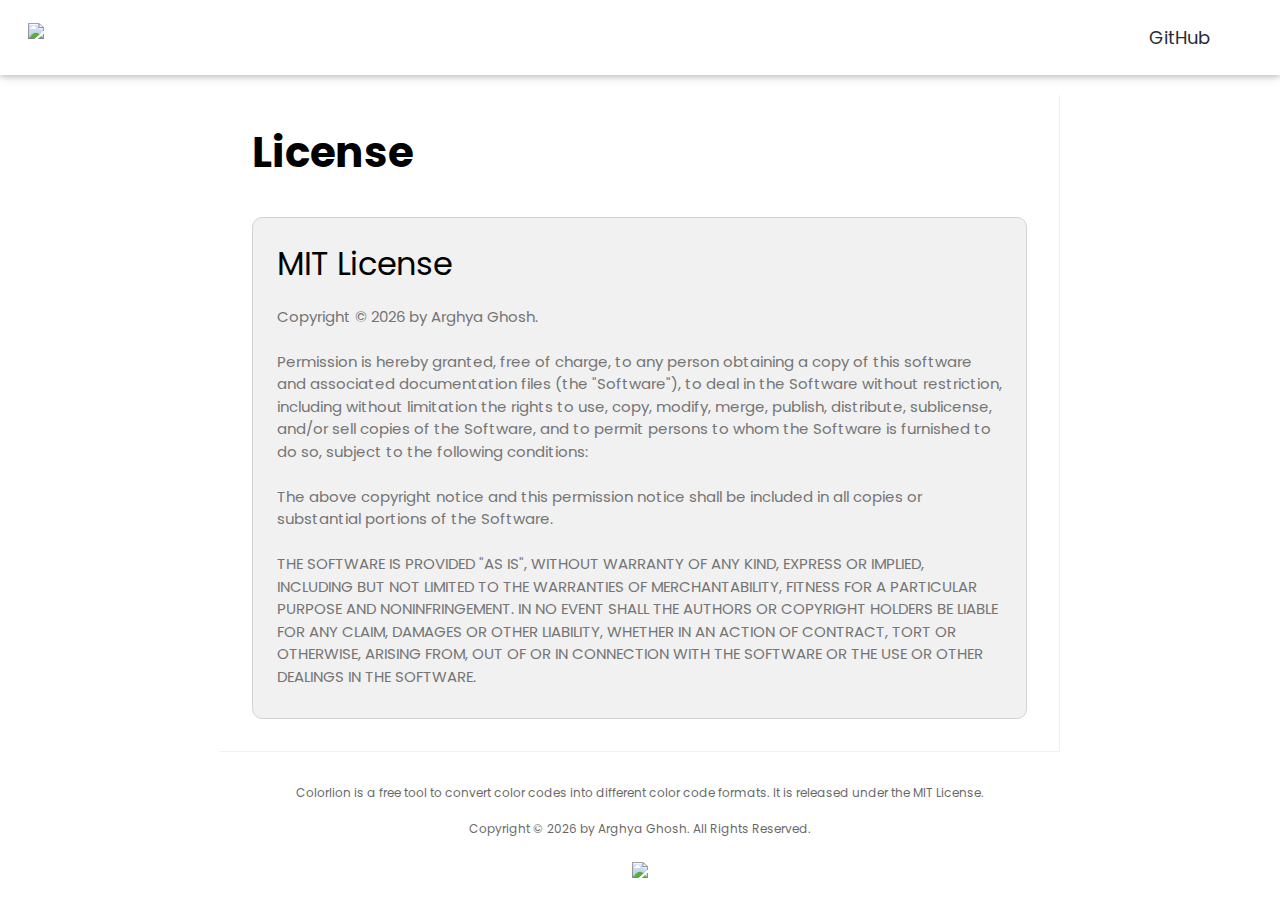
==== license.html @ 15f3ba0b "add license page" ====
<!DOCTYPE html>
<html lang="en-US">

<head>
    <title>Colorlion - Color Converter</title>
    <meta charset="utf-8">
    <meta name="viewport" content="width=device-width, initial-scale=1">
    <meta name="Keywords"
        content="colorlion, Colour Converter, color converter">
    <meta name="Description"
        content="Colorlion is a free tool to convert color codes into different color code formats">
    <link rel="icon" href="favicon.ico" type="image/x-icon">
    <link rel="stylesheet" href="/lib/main.css">



    <style>
        .resultStrings {
            font-family: "Poppins", Courier New, Courier, monospace;
            font-size: 17px;
        }

        #name01,
        #hex01,
        #rgb01,
        #hsl01,
        #hwb01,
        #cmyk01,
        #ncol01 {
            white-space: nowrap;
            background-color: #f9f9f9;
            background-color: #ffffff;
            border: 2px solid #d3d3d3;
            padding-left: 4px;
        }

        #helpname01,
        #helphex01,
        #helprgb01,
        #helphsl01,
        #helphwb01,
        #helpcmyk01,
        #helpncol01,
        #helpasterix {
            width: 60px;
            color: #757575;
            font-style: italic;
        }

        #behindresult01 {
            background-image: url(img_bg_eyeicon.png), url(img_bg_transparent.gif);
            background-repeat: no-repeat, repeat;
            background-position: center, top left;
            background-color: #ffffff;
        }

        #resultTable {
            border-collapse: separate;
            border-spacing: 3px;
            width: 100%;
        }

        /*input[type=search]::-webkit-search-cancel-button{-webkit-appearance:searchfield-cancel-button;}*/
    </style>
    <script src="/lib/colorlion.js"></script>
</head>

<body>

    <div class="lion-bar lion-card-2"
        style="position: relative;z-index: 4;font-size: 18px;background-color: white;color:#282A35;padding-left:12px;padding-right:16px;font-family: 'Poppins', sans-serif;">
        <a href="/" class="lion-bar-item lion-button lion-hover-none lion-left lion-padding-16" title="Home">
            <img src="assets/logo.svg">
        </a>
        <div class="lion-right lion-padding-16">
            <a class="lion-bar-item lion-button bar-item-hover lion-right lion-hide-small barex"
                style="width:140px;border-radius:5px;margin-right:15px" href="/" target="_blank"
                title="GitHub">GitHub</a>
        </div>
    </div>


    <div class='lion-main lion-light-grey' style='margin: 20px 220px 10px 220px;'>
        <div class='lion-white'>
            <div id='main'>
                <h1><b>License</b></h1>
                <br>
                <div class="lion-container lion-padding-large"
                    style="background-color:#f1f1f1;border-radius: 10px;border:1px solid #d3d3d3;">
                    <div class="lion-row">
                        <div class="">
                            <h2>MIT License</h2>
                            <p><span class="lion-text-grey">
                                    Copyright &copy
                                    <script type="text/javascript"> document.write(new Date().getFullYear());</script>
                                    by Arghya Ghosh.
                                    <br><br>
                                    Permission is hereby granted, free of charge, to any person obtaining a copy
                                    of this software and associated documentation files (the "Software"), to deal
                                    in the Software without restriction, including without limitation the rights
                                    to use, copy, modify, merge, publish, distribute, sublicense, and/or sell
                                    copies of the Software, and to permit persons to whom the Software is
                                    furnished to do so, subject to the following conditions:
                                    <br><br>
                                    The above copyright notice and this permission notice shall be included in all
                                    copies or substantial portions of the Software.
                                    <br><br>
                                    THE SOFTWARE IS PROVIDED "AS IS", WITHOUT WARRANTY OF ANY KIND, EXPRESS OR
                                    IMPLIED, INCLUDING BUT NOT LIMITED TO THE WARRANTIES OF MERCHANTABILITY,
                                    FITNESS FOR A PARTICULAR PURPOSE AND NONINFRINGEMENT. IN NO EVENT SHALL THE
                                    AUTHORS OR COPYRIGHT HOLDERS BE LIABLE FOR ANY CLAIM, DAMAGES OR OTHER
                                    LIABILITY, WHETHER IN AN ACTION OF CONTRACT, TORT OR OTHERWISE, ARISING FROM,
                                    OUT OF OR IN CONNECTION WITH THE SOFTWARE OR THE USE OR OTHER DEALINGS IN THE
                                    SOFTWARE.
                                </span></p>
                        </div>

                    </div>
                    <div class="lion-row">
                        <div class="lion-col">
                            <div id="linktocp"></div>
                        </div>
                    </div>
                </div>
                
            </div>

        </div>
        <div id="footer" class="footer lion-container lion-white">
            <div class="lion-center lion-small lion-opacity">
                Colorlion is a free tool to convert color codes into different color code formats.
                It is released under the <a href="license.html">MIT License</a>.
                <br><br>
                Copyright &copy
                <script type="text/javascript"> document.write(new Date().getFullYear());</script>
                by Arghya Ghosh. All Rights Reserved.
            </div>
            <br />
            <div class="lion-center lion-small">
                <a href="/">
                    <img src="assets/logom.svg">
            </div>
        </div>

    </div>


    <!--[if lt IE 9]>
<script src="https://oss.maxcdn.com/libs/html5shiv/3.7.0/html5shiv.js"></>
<script src="https://oss.maxcdn.com/libs/respond.js/1.4.2/respond.min.js"></script>  
<![endif]-->
</body>

</html>
---- lib/main.css ----
@import url("https://fonts.googleapis.com/css2?family=Poppins:ital,wght@0,100;0,200;0,300;0,400;0,500;0,600;0,700;0,800;0,900;1,100;1,200;1,300;1,400;1,500;1,600;1,700;1,800;1,900&display=swap");

html {
  box-sizing: border-box;
}
*,
*:before,
*:after {
  box-sizing: inherit;
}
/* Extract from normalize.css by Nicolas Gallagher and Jonathan Neal git.io/normalize */
html {
  -ms-text-size-adjust: 100%;
  -webkit-text-size-adjust: 100%;
}
body {
  margin: 0;
}
article,
aside,
details,
figcaption,
figure,
footer,
header,
main,
menu,
nav,
section {
  display: block;
}
summary {
  display: list-item;
}
audio,
canvas,
progress,
video {
  display: inline-block;
}
progress {
  vertical-align: baseline;
}
audio:not([controls]) {
  display: none;
  height: 0;
}
[hidden],
template {
  display: none;
}
a {
  background-color: transparent;
}
a:active,
a:hover {
  outline-width: 0;
}
abbr[title] {
  border-bottom: none;
  text-decoration: underline;
  text-decoration: underline dotted;
}
b,
strong {
  font-weight: bolder;
}
dfn {
  font-style: italic;
}
mark {
  background: #ff0;
  color: #000;
}
small {
  font-size: 80%;
}
sub,
sup {
  font-size: 75%;
  line-height: 0;
  position: relative;
  vertical-align: baseline;
}
sub {
  bottom: -0.25em;
}
sup {
  top: -0.5em;
}
figure {
  margin: 1em 40px;
}
img {
  border-style: none;
}
code,
kbd,
pre,
samp {
  font-family: monospace, monospace;
  font-size: 1em;
}
hr {
  box-sizing: content-box;
  height: 0;
  overflow: visible;
}
button,
input,
select,
textarea,
optgroup {
  font: inherit;
  margin: 0;
}
optgroup {
  font-weight: bold;
}
button,
input {
  overflow: visible;
}
button,
select {
  text-transform: none;
}
button,
[type="button"],
[type="reset"],
[type="submit"] {
  -webkit-appearance: button;
}
button::-moz-focus-inner,
[type="button"]::-moz-focus-inner,
[type="reset"]::-moz-focus-inner,
[type="submit"]::-moz-focus-inner {
  border-style: none;
  padding: 0;
}
button:-moz-focusring,
[type="button"]:-moz-focusring,
[type="reset"]:-moz-focusring,
[type="submit"]:-moz-focusring {
  outline: 1px dotted ButtonText;
}
fieldset {
  border: 1px solid #c0c0c0;
  margin: 0 2px;
  padding: 0.35em 0.625em 0.75em;
}
legend {
  color: inherit;
  display: table;
  max-width: 100%;
  padding: 0;
  white-space: normal;
}
textarea {
  overflow: auto;
}
[type="checkbox"],
[type="radio"] {
  padding: 0;
}
[type="number"]::-webkit-inner-spin-button,
[type="number"]::-webkit-outer-spin-button {
  height: auto;
}
[type="search"] {
  -webkit-appearance: textfield;
  outline-offset: -2px;
}
[type="search"]::-webkit-search-decoration {
  -webkit-appearance: none;
}
::-webkit-file-upload-button {
  -webkit-appearance: button;
  font: inherit;
}
/* End extract */
html,
body {
  font-family: "Poppins", Verdana, sans-serif;
  font-size: 15px;
  line-height: 1.5;
}
html {
  overflow-x: hidden;
}
h1 {
  font-size: 36px;
}
h2 {
  font-size: 30px;
}
h3 {
  font-size: 24px;
}
h4 {
  font-size: 20px;
}
h5 {
  font-size: 18px;
}
h6 {
  font-size: 16px;
}
.lion-serif {
  font-family: serif;
}
.lion-sans-serif {
  font-family: sans-serif;
}
.lion-cursive {
  font-family: cursive;
}
.lion-monospace {
  font-family: monospace;
}
h1,
h2,
h3,
h4,
h5,
h6 {
  font-family: "Poppins", Segoe UI, Arial, sans-serif;
  font-weight: 400;
  margin: 10px 0;
}
.lion-wide {
  letter-spacing: 4px;
}
hr {
  border: 0;
  border-top: 1px solid #eee;
  margin: 20px 0;
}
.lion-image {
  max-width: 100%;
  height: auto;
}
img {
  vertical-align: middle;
}
a {
  color: inherit;
}
.lion-table,
.lion-table-all {
  border-collapse: collapse;
  border-spacing: 0;
  width: 100%;
  display: table;
}
.lion-table-all {
  border: 1px solid #ccc;
}
.lion-bordered tr,
.lion-table-all tr {
  border-bottom: 1px solid #ddd;
}
.lion-striped tbody tr:nth-child(even) {
  background-color: #f1f1f1;
}
.lion-table-all tr:nth-child(odd) {
  background-color: #fff;
}
.lion-table-all tr:nth-child(even) {
  background-color: #f1f1f1;
}
.lion-hoverable tbody tr:hover,
.lion-ul.lion-hoverable li:hover {
  background-color: #ccc;
}
.lion-centered tr th,
.lion-centered tr td {
  text-align: center;
}
.lion-table td,
.lion-table th,
.lion-table-all td,
.lion-table-all th {
  padding: 8px 8px;
  display: table-cell;
  text-align: left;
  vertical-align: top;
}
.lion-table th:first-child,
.lion-table td:first-child,
.lion-table-all th:first-child,
.lion-table-all td:first-child {
  padding-left: 16px;
}
.lion-btn,
.lion-button {
  border: none;
  display: inline-block;
  padding: 8px 16px;
  vertical-align: middle;
  overflow: hidden;
  text-decoration: none;
  color: inherit;
  background-color: inherit;
  text-align: center;
  cursor: pointer;
  white-space: nowrap;
}
.lion-btn:hover {
  box-shadow: 0 8px 16px 0 rgba(0, 0, 0, 0.2), 0 6px 20px 0 rgba(0, 0, 0, 0.19);
}
.lion-btn,
.lion-button {
  -webkit-touch-callout: none;
  -webkit-user-select: none;
  -khtml-user-select: none;
  -moz-user-select: none;
  -ms-user-select: none;
  user-select: none;
}
.lion-disabled,
.lion-btn:disabled,
.lion-button:disabled {
  cursor: not-allowed;
  opacity: 0.3;
}
.lion-disabled *,
:disabled * {
  pointer-events: none;
}
.lion-btn.lion-disabled:hover,
.lion-btn:disabled:hover {
  box-shadow: none;
}
.lion-badge,
.lion-tag {
  background-color: #000;
  color: #fff;
  display: inline-block;
  padding-left: 8px;
  padding-right: 8px;
  text-align: center;
}
.lion-badge {
  border-radius: 50%;
}
.lion-ul {
  list-style-type: none;
  padding: 0;
  margin: 0;
}
.lion-ul li {
  padding: 8px 16px;
  border-bottom: 1px solid #ddd;
}
.lion-ul li:last-child {
  border-bottom: none;
}
.lion-tooltip,
.lion-display-container {
  position: relative;
}
.lion-tooltip .lion-text {
  display: none;
}
.lion-tooltip:hover .lion-text {
  display: inline-block;
}
.lion-ripple:active {
  opacity: 0.5;
}
.lion-ripple {
  transition: opacity 0s;
}
.lion-input {
  padding: 8px;
  display: block;
  border: none;
  border-bottom: 1px solid #ccc;
  width: 100%;
}
.lion-select {
  padding: 9px 0;
  width: 100%;
  border: none;
  border-bottom: 1px solid #ccc;
}
.lion-dropdown-click,
.lion-dropdown-hover {
  position: relative;
  display: inline-block;
  cursor: pointer;
}
.lion-dropdown-hover:hover .lion-dropdown-content {
  display: block;
}
.lion-dropdown-hover:first-child,
.lion-dropdown-click:hover {
  background-color: #ccc;
  color: #000;
}
.lion-dropdown-hover:hover > .lion-button:first-child,
.lion-dropdown-click:hover > .lion-button:first-child {
  background-color: #ccc;
  color: #000;
}
.lion-dropdown-content {
  cursor: auto;
  color: #000;
  background-color: #fff;
  display: none;
  position: absolute;
  min-width: 160px;
  margin: 0;
  padding: 0;
  z-index: 1;
}
.lion-check,
.lion-radio {
  width: 24px;
  height: 24px;
  position: relative;
  top: 6px;
}
.lion-sidebar {
  height: 100%;
  width: 200px;
  background-color: #fff;
  position: fixed !important;
  z-index: 1;
  overflow: auto;
}
.lion-bar-block .lion-dropdown-hover,
.lion-bar-block .lion-dropdown-click {
  width: 100%;
}
.lion-bar-block .lion-dropdown-hover .lion-dropdown-content,
.lion-bar-block .lion-dropdown-click .lion-dropdown-content {
  min-width: 100%;
}
.lion-bar-block .lion-dropdown-hover .lion-button,
.lion-bar-block .lion-dropdown-click .lion-button {
  width: 100%;
  text-align: left;
  padding: 8px 16px;
}
.lion-main,
#main {
  transition: margin-left 0.4s;
}
.lion-modal {
  z-index: 3;
  display: none;
  padding-top: 100px;
  position: fixed;
  left: 0;
  top: 0;
  width: 100%;
  height: 100%;
  overflow: auto;
  background-color: rgb(0, 0, 0);
  background-color: rgba(0, 0, 0, 0.4);
}
.lion-modal-content {
  margin: auto;
  background-color: #fff;
  position: relative;
  padding: 0;
  outline: 0;
  width: 600px;
}
.lion-bar {
  width: 100%;
  overflow: hidden;
}
.lion-center .lion-bar {
  display: inline-block;
  width: auto;
}
.lion-bar .lion-bar-item {
  padding: 8px 16px;
  float: left;
  width: auto;
  border: none;
  display: block;
  outline: 0;
}
.lion-bar .lion-dropdown-hover,
.lion-bar .lion-dropdown-click {
  position: static;
  float: left;
}
.lion-bar .lion-button {
  white-space: normal;
}
.lion-bar-block .lion-bar-item {
  width: 100%;
  display: block;
  padding: 8px 16px;
  text-align: left;
  border: none;
  white-space: normal;
  float: none;
  outline: 0;
}
.lion-bar-block.lion-center .lion-bar-item {
  text-align: center;
}
.lion-block {
  display: block;
  width: 100%;
}
.lion-responsive {
  display: block;
  overflow-x: auto;
}
.lion-container:after,
.lion-container:before,
.lion-panel:after,
.lion-panel:before,
.lion-row:after,
.lion-row:before,
.lion-row-padding:after,
.lion-row-padding:before,
.lion-cell-row:before,
.lion-cell-row:after,
.lion-clear:after,
.lion-clear:before,
.lion-bar:before,
.lion-bar:after {
  content: "";
  display: table;
  clear: both;
}
.lion-col,
.lion-half,
.lion-third,
.lion-twothird,
.lion-threequarter,
.lion-quarter {
  float: left;
  width: 100%;
}
.lion-col.s1 {
  width: 8.33333%;
}
.lion-col.s2 {
  width: 16.66666%;
}
.lion-col.s3 {
  width: 24.99999%;
}
.lion-col.s4 {
  width: 33.33333%;
}
.lion-col.s5 {
  width: 41.66666%;
}
.lion-col.s6 {
  width: 49.99999%;
}
.lion-col.s7 {
  width: 58.33333%;
}
.lion-col.s8 {
  width: 66.66666%;
}
.lion-col.s9 {
  width: 74.99999%;
}
.lion-col.s10 {
  width: 83.33333%;
}
.lion-col.s11 {
  width: 91.66666%;
}
.lion-col.s12 {
  width: 99.99999%;
}
@media (min-width: 601px) {
  .lion-col.m1 {
    width: 8.33333%;
  }
  .lion-col.m2 {
    width: 16.66666%;
  }
  .lion-col.m3,
  .lion-quarter {
    width: 24.99999%;
  }
  .lion-col.m4,
  .lion-third {
    width: 33.33333%;
  }
  .lion-col.m5 {
    width: 41.66666%;
  }
  .lion-col.m6,
  .lion-half {
    width: 49.99999%;
  }
  .lion-col.m7 {
    width: 58.33333%;
  }
  .lion-col.m8,
  .lion-twothird {
    width: 66.66666%;
  }
  .lion-col.m9,
  .lion-threequarter {
    width: 74.99999%;
  }
  .lion-col.m10 {
    width: 83.33333%;
  }
  .lion-col.m11 {
    width: 91.66666%;
  }
  .lion-col.m12 {
    width: 99.99999%;
  }
}
@media (min-width: 993px) {
  .lion-col.l1 {
    width: 8.33333%;
  }
  .lion-col.l2 {
    width: 16.66666%;
  }
  .lion-col.l3 {
    width: 24.99999%;
  }
  .lion-col.l4 {
    width: 33.33333%;
  }
  .lion-col.l5 {
    width: 41.66666%;
  }
  .lion-col.l6 {
    width: 49.99999%;
  }
  .lion-col.l7 {
    width: 58.33333%;
  }
  .lion-col.l8 {
    width: 66.66666%;
  }
  .lion-col.l9 {
    width: 74.99999%;
  }
  .lion-col.l10 {
    width: 83.33333%;
  }
  .lion-col.l11 {
    width: 91.66666%;
  }
  .lion-col.l12 {
    width: 99.99999%;
  }
}
.lion-rest {
  overflow: hidden;
}
.lion-stretch {
  margin-left: -16px;
  margin-right: -16px;
}
.lion-content,
.lion-auto {
  margin-left: auto;
  margin-right: auto;
}
.lion-content {
  max-width: 980px;
}
.lion-auto {
  max-width: 1140px;
}
.lion-cell-row {
  display: table;
  width: 100%;
}
.lion-cell {
  display: table-cell;
}
.lion-cell-top {
  vertical-align: top;
}
.lion-cell-middle {
  vertical-align: middle;
}
.lion-cell-bottom {
  vertical-align: bottom;
}
.lion-hide {
  display: none !important;
}
.lion-show-block,
.lion-show {
  display: block !important;
}
.lion-show-inline-block {
  display: inline-block !important;
}
@media (max-width: 1205px) {
  .lion-auto {
    max-width: 95%;
  }
}
@media (max-width: 600px) {
  .lion-modal-content {
    margin: 0 10px;
    width: auto !important;
  }
  .lion-modal {
    padding-top: 30px;
  }
  .lion-dropdown-hover.lion-mobile .lion-dropdown-content,
  .lion-dropdown-click.lion-mobile .lion-dropdown-content {
    position: relative;
  }
  .lion-hide-small {
    display: none !important;
  }
  .lion-mobile {
    display: block;
    width: 100% !important;
  }
  .lion-bar-item.lion-mobile,
  .lion-dropdown-hover.lion-mobile,
  .lion-dropdown-click.lion-mobile {
    text-align: center;
  }
  .lion-dropdown-hover.lion-mobile,
  .lion-dropdown-hover.lion-mobile .lion-btn,
  .lion-dropdown-hover.lion-mobile .lion-button,
  .lion-dropdown-click.lion-mobile,
  .lion-dropdown-click.lion-mobile .lion-btn,
  .lion-dropdown-click.lion-mobile .lion-button {
    width: 100%;
  }
}
@media (max-width: 768px) {
  .lion-modal-content {
    width: 500px;
  }
  .lion-modal {
    padding-top: 50px;
  }
}
@media (min-width: 993px) {
  .lion-modal-content {
    width: 900px;
  }
  .lion-hide-large {
    display: none !important;
  }
  .lion-sidebar.lion-collapse {
    display: block !important;
  }
}
@media (max-width: 992px) and (min-width: 601px) {
  .lion-hide-medium {
    display: none !important;
  }
}
@media (max-width: 992px) {
  .lion-sidebar.lion-collapse {
    display: none;
  }
  .lion-main {
    margin-left: 0 !important;
    margin-right: 0 !important;
  }
  .lion-auto {
    max-width: 100%;
  }
}
.lion-top,
.lion-bottom {
  position: fixed;
  width: 100%;
  z-index: 1;
}
.lion-top {
  top: 0;
}
.lion-bottom {
  bottom: 0;
}
.lion-overlay {
  position: fixed;
  display: none;
  width: 100%;
  height: 100%;
  top: 0;
  left: 0;
  right: 0;
  bottom: 0;
  background-color: rgba(0, 0, 0, 0.5);
  z-index: 2;
}
.lion-display-topleft {
  position: absolute;
  left: 0;
  top: 0;
}
.lion-display-topright {
  position: absolute;
  right: 0;
  top: 0;
}
.lion-display-bottomleft {
  position: absolute;
  left: 0;
  bottom: 0;
}
.lion-display-bottomright {
  position: absolute;
  right: 0;
  bottom: 0;
}
.lion-display-middle {
  position: absolute;
  top: 50%;
  left: 50%;
  transform: translate(-50%, -50%);
  -ms-transform: translate(-50%, -50%);
}
.lion-display-left {
  position: absolute;
  top: 50%;
  left: 0%;
  transform: translate(0%, -50%);
  -ms-transform: translate(-0%, -50%);
}
.lion-display-right {
  position: absolute;
  top: 50%;
  right: 0%;
  transform: translate(0%, -50%);
  -ms-transform: translate(0%, -50%);
}
.lion-display-topmiddle {
  position: absolute;
  left: 50%;
  top: 0;
  transform: translate(-50%, 0%);
  -ms-transform: translate(-50%, 0%);
}
.lion-display-bottommiddle {
  position: absolute;
  left: 50%;
  bottom: 0;
  transform: translate(-50%, 0%);
  -ms-transform: translate(-50%, 0%);
}
.lion-display-container:hover .lion-display-hover {
  display: block;
}
.lion-display-container:hover span.lion-display-hover {
  display: inline-block;
}
.lion-display-hover {
  display: none;
}
.lion-display-position {
  position: absolute;
}
.lion-circle {
  border-radius: 50%;
}
.lion-round-small {
  border-radius: 2px;
}
.lion-round,
.lion-round-medium {
  border-radius: 4px;
}
.lion-round-large {
  border-radius: 8px;
}
.lion-round-xlarge {
  border-radius: 16px;
}
.lion-round-xxlarge {
  border-radius: 32px;
}
.lion-row-padding,
.lion-row-padding > .lion-half,
.lion-row-padding > .lion-third,
.lion-row-padding > .lion-twothird,
.lion-row-padding > .lion-threequarter,
.lion-row-padding > .lion-quarter,
.lion-row-padding > .lion-col {
  padding: 0 8px;
}
.lion-container,
.lion-panel {
  padding: 0.01em 16px;
}
.lion-panel {
  margin-top: 16px;
  margin-bottom: 16px;
}
.lion-code,
.lion-codespan {
  font-family: "Poppins", Consolas, courier new;
  font-size: 16px;
}
.lion-code {
  width: auto;
  background-color: #fff;
  padding: 8px 12px;
  border-left: 4px solid #4caf50;
  word-wrap: break-word;
}
.lion-codespan {
  color: crimson;
  background-color: #f1f1f1;
  padding-left: 4px;
  padding-right: 4px;
  font-size: 110%;
}
.lion-card,
.lion-card-2 {
  box-shadow: 0 2px 5px 0 rgba(0, 0, 0, 0.16), 0 2px 10px 0 rgba(0, 0, 0, 0.12);
}
.lion-card-4,
.lion-hover-shadow:hover {
  box-shadow: 0 4px 10px 0 rgba(0, 0, 0, 0.2), 0 4px 20px 0 rgba(0, 0, 0, 0.19);
}
.lion-spin {
  animation: lion-spin 2s infinite linear;
}
@keyframes lion-spin {
  0% {
    transform: rotate(0deg);
  }
  100% {
    transform: rotate(359deg);
  }
}
.lion-animate-fading {
  animation: fading 10s infinite;
}
@keyframes fading {
  0% {
    opacity: 0;
  }
  50% {
    opacity: 1;
  }
  100% {
    opacity: 0;
  }
}
.lion-animate-opacity {
  animation: opac 0.8s;
}
@keyframes opac {
  from {
    opacity: 0;
  }
  to {
    opacity: 1;
  }
}
.lion-animate-top {
  position: relative;
  animation: animatetop 0.4s;
}
@keyframes animatetop {
  from {
    top: -300px;
    opacity: 0;
  }
  to {
    top: 0;
    opacity: 1;
  }
}
.lion-animate-left {
  position: relative;
  animation: animateleft 0.4s;
}
@keyframes animateleft {
  from {
    left: -300px;
    opacity: 0;
  }
  to {
    left: 0;
    opacity: 1;
  }
}
.lion-animate-right {
  position: relative;
  animation: animateright 0.4s;
}
@keyframes animateright {
  from {
    right: -300px;
    opacity: 0;
  }
  to {
    right: 0;
    opacity: 1;
  }
}
.lion-animate-bottom {
  position: relative;
  animation: animatebottom 0.4s;
}
@keyframes animatebottom {
  from {
    bottom: -300px;
    opacity: 0;
  }
  to {
    bottom: 0;
    opacity: 1;
  }
}
.lion-animate-zoom {
  animation: animatezoom 0.6s;
}
@keyframes animatezoom {
  from {
    transform: scale(0);
  }
  to {
    transform: scale(1);
  }
}
.lion-animate-input {
  transition: width 0.4s ease-in-out;
}
.lion-animate-input:focus {
  width: 100% !important;
}
.lion-opacity,
.lion-hover-opacity:hover {
  opacity: 0.6;
}
.lion-opacity-off,
.lion-hover-opacity-off:hover {
  opacity: 1;
}
.lion-opacity-max {
  opacity: 0.25;
}
.lion-opacity-min {
  opacity: 0.75;
}
.lion-greyscale-max,
.lion-grayscale-max,
.lion-hover-greyscale:hover,
.lion-hover-grayscale:hover {
  filter: grayscale(100%);
}
.lion-greyscale,
.lion-grayscale {
  filter: grayscale(75%);
}
.lion-greyscale-min,
.lion-grayscale-min {
  filter: grayscale(50%);
}
.lion-sepia {
  filter: sepia(75%);
}
.lion-sepia-max,
.lion-hover-sepia:hover {
  filter: sepia(100%);
}
.lion-sepia-min {
  filter: sepia(50%);
}
.lion-tiny {
  font-size: 10px !important;
}
.lion-small {
  font-size: 12px !important;
}
.lion-medium {
  font-size: 15px !important;
}
.lion-large {
  font-size: 18px !important;
}
.lion-xlarge {
  font-size: 24px !important;
}
.lion-xxlarge {
  font-size: 36px !important;
}
.lion-xxxlarge {
  font-size: 48px !important;
}
.lion-jumbo {
  font-size: 64px !important;
}
.lion-left-align {
  text-align: left !important;
}
.lion-right-align {
  text-align: right !important;
}
.lion-justify {
  text-align: justify !important;
}
.lion-center {
  text-align: center !important;
}
.lion-border-0 {
  border: 0 !important;
}
.lion-border {
  border: 1px solid #ccc !important;
}
.lion-border-top {
  border-top: 1px solid #ccc !important;
}
.lion-border-bottom {
  border-bottom: 1px solid #ccc !important;
}
.lion-border-left {
  border-left: 1px solid #ccc !important;
}
.lion-border-right {
  border-right: 1px solid #ccc !important;
}
.lion-topbar {
  border-top: 6px solid #ccc !important;
}
.lion-bottombar {
  border-bottom: 6px solid #ccc !important;
}
.lion-leftbar {
  border-left: 6px solid #ccc !important;
}
.lion-rightbar {
  border-right: 6px solid #ccc !important;
}
.lion-section,
.lion-code {
  margin-top: 16px !important;
  margin-bottom: 16px !important;
}
.lion-margin {
  margin: 16px !important;
}
.lion-margin-top {
  margin-top: 16px !important;
}
.lion-margin-bottom {
  margin-bottom: 16px !important;
}
.lion-margin-left {
  margin-left: 16px !important;
}
.lion-margin-right {
  margin-right: 16px !important;
}
.lion-padding-small {
  padding: 4px 8px !important;
}
.lion-padding {
  padding: 8px 16px !important;
}
.lion-padding-large {
  padding: 12px 24px !important;
}
.lion-padding-16 {
  padding-top: 16px !important;
  padding-bottom: 16px !important;
}
.lion-padding-24 {
  padding-top: 24px !important;
  padding-bottom: 24px !important;
}
.lion-padding-32 {
  padding-top: 32px !important;
  padding-bottom: 32px !important;
}
.lion-padding-48 {
  padding-top: 48px !important;
  padding-bottom: 48px !important;
}
.lion-padding-64 {
  padding-top: 64px !important;
  padding-bottom: 64px !important;
}
.lion-padding-top-64 {
  padding-top: 64px !important;
}
.lion-padding-top-48 {
  padding-top: 48px !important;
}
.lion-padding-top-32 {
  padding-top: 32px !important;
}
.lion-padding-top-24 {
  padding-top: 24px !important;
}
.lion-left {
  float: left !important;
}
.lion-right {
  float: right !important;
}
.lion-button:hover {
  color: #000 !important;
  background-color: #ccc !important;
}
.lion-transparent,
.lion-hover-none:hover {
  background-color: transparent !important;
}
.lion-hover-none:hover {
  box-shadow: none !important;
}
/* Colors */
.lion-amber,
.lion-hover-amber:hover {
  color: #000 !important;
  background-color: #ffc107 !important;
}
.lion-aqua,
.lion-hover-aqua:hover {
  color: #000 !important;
  background-color: #00ffff !important;
}
.lion-blue,
.lion-hover-blue:hover {
  color: #fff !important;
  background-color: #2196f3 !important;
}
.lion-light-blue,
.lion-hover-light-blue:hover {
  color: #000 !important;
  background-color: #87ceeb !important;
}
.lion-brown,
.lion-hover-brown:hover {
  color: #fff !important;
  background-color: #795548 !important;
}
.lion-cyan,
.lion-hover-cyan:hover {
  color: #000 !important;
  background-color: #00bcd4 !important;
}
.lion-blue-grey,
.lion-hover-blue-grey:hover,
.lion-blue-gray,
.lion-hover-blue-gray:hover {
  color: #fff !important;
  background-color: #607d8b !important;
}
.lion-green,
.lion-hover-green:hover {
  color: #fff !important;
  background-color: #07a4e2 !important;
}
.lion-light-green,
.lion-hover-light-green:hover {
  color: #000 !important;
  background-color: #07a4e2 !important;
}
.lion-indigo,
.lion-hover-indigo:hover {
  color: #fff !important;
  background-color: #3f51b5 !important;
}
.lion-khaki,
.lion-hover-khaki:hover {
  color: #000 !important;
  background-color: #f0e68c !important;
}
.lion-lime,
.lion-hover-lime:hover {
  color: #000 !important;
  background-color: #cddc39 !important;
}
.lion-orange,
.lion-hover-orange:hover {
  color: #000 !important;
  background-color: #ff9800 !important;
}
.lion-deep-orange,
.lion-hover-deep-orange:hover {
  color: #fff !important;
  background-color: #ff5722 !important;
}
.lion-pink,
.lion-hover-pink:hover {
  color: #fff !important;
  background-color: #e91e63 !important;
}
.lion-purple,
.lion-hover-purple:hover {
  color: #fff !important;
  background-color: #9c27b0 !important;
}
.lion-deep-purple,
.lion-hover-deep-purple:hover {
  color: #fff !important;
  background-color: #673ab7 !important;
}
.lion-red,
.lion-hover-red:hover {
  color: #fff !important;
  background-color: #f44336 !important;
}
.lion-sand,
.lion-hover-sand:hover {
  color: #000 !important;
  background-color: #fdf5e6 !important;
}
.lion-teal,
.lion-hover-teal:hover {
  color: #fff !important;
  background-color: #009688 !important;
}
.lion-yellow,
.lion-hover-yellow:hover {
  color: #000 !important;
  background-color: #ffeb3b !important;
}
.lion-white,
.lion-hover-white:hover {
  color: #000 !important;
  background-color: #fff !important;
}
.lion-black,
.lion-hover-black:hover {
  color: #fff !important;
  background-color: #000 !important;
}
.lion-grey,
.lion-hover-grey:hover,
.lion-gray,
.lion-hover-gray:hover {
  color: #000 !important;
  background-color: #9e9e9e !important;
}
.lion-light-grey,
.lion-hover-light-grey:hover,
.lion-light-gray,
.lion-hover-light-gray:hover {
  color: #000 !important;
  background-color: #f1f1f1 !important;
}
.lion-dark-grey,
.lion-hover-dark-grey:hover,
.lion-dark-gray,
.lion-hover-dark-gray:hover {
  color: #fff !important;
  background-color: #616161 !important;
}
.lion-pale-red,
.lion-hover-pale-red:hover {
  color: #000 !important;
  background-color: #ffdddd !important;
}
.lion-pale-green,
.lion-hover-pale-green:hover {
  color: #000 !important;
  background-color: #ddffdd !important;
}
.lion-pale-yellow,
.lion-hover-pale-yellow:hover {
  color: #000 !important;
  background-color: #ffffcc !important;
}
.lion-pale-blue,
.lion-hover-pale-blue:hover {
  color: #000 !important;
  background-color: #ddffff !important;
}
.lion-text-amber,
.lion-hover-text-amber:hover {
  color: #ffc107 !important;
}
.lion-text-aqua,
.lion-hover-text-aqua:hover {
  color: #00ffff !important;
}
.lion-text-blue,
.lion-hover-text-blue:hover {
  color: #2196f3 !important;
}
.lion-text-light-blue,
.lion-hover-text-light-blue:hover {
  color: #87ceeb !important;
}
.lion-text-brown,
.lion-hover-text-brown:hover {
  color: #795548 !important;
}
.lion-text-cyan,
.lion-hover-text-cyan:hover {
  color: #00bcd4 !important;
}
.lion-text-blue-grey,
.lion-hover-text-blue-grey:hover,
.lion-text-blue-gray,
.lion-hover-text-blue-gray:hover {
  color: #607d8b !important;
}
.lion-text-green,
.lion-hover-text-green:hover {
  color: #07a4e2 !important;
}
.lion-text-light-green,
.lion-hover-text-light-green:hover {
  color: #8bc34a !important;
}
.lion-text-indigo,
.lion-hover-text-indigo:hover {
  color: #3f51b5 !important;
}
.lion-text-khaki,
.lion-hover-text-khaki:hover {
  color: #b4aa50 !important;
}
.lion-text-lime,
.lion-hover-text-lime:hover {
  color: #cddc39 !important;
}
.lion-text-orange,
.lion-hover-text-orange:hover {
  color: #ff9800 !important;
}
.lion-text-deep-orange,
.lion-hover-text-deep-orange:hover {
  color: #ff5722 !important;
}
.lion-text-pink,
.lion-hover-text-pink:hover {
  color: #e91e63 !important;
}
.lion-text-purple,
.lion-hover-text-purple:hover {
  color: #9c27b0 !important;
}
.lion-text-deep-purple,
.lion-hover-text-deep-purple:hover {
  color: #673ab7 !important;
}
.lion-text-red,
.lion-hover-text-red:hover {
  color: #f44336 !important;
}
.lion-text-sand,
.lion-hover-text-sand:hover {
  color: #fdf5e6 !important;
}
.lion-text-teal,
.lion-hover-text-teal:hover {
  color: #009688 !important;
}
.lion-text-yellow,
.lion-hover-text-yellow:hover {
  color: #d2be0e !important;
}
.lion-text-white,
.lion-hover-text-white:hover {
  color: #fff !important;
}
.lion-text-black,
.lion-hover-text-black:hover {
  color: #000 !important;
}
.lion-text-grey,
.lion-hover-text-grey:hover,
.lion-text-gray,
.lion-hover-text-gray:hover {
  color: #757575 !important;
}
.lion-text-light-grey,
.lion-hover-text-light-grey:hover,
.lion-text-light-gray,
.lion-hover-text-light-gray:hover {
  color: #f1f1f1 !important;
}
.lion-text-dark-grey,
.lion-hover-text-dark-grey:hover,
.lion-text-dark-gray,
.lion-hover-text-dark-gray:hover {
  color: #3a3a3a !important;
}
.lion-border-amber,
.lion-hover-border-amber:hover {
  border-color: #ffc107 !important;
}
.lion-border-aqua,
.lion-hover-border-aqua:hover {
  border-color: #00ffff !important;
}
.lion-border-blue,
.lion-hover-border-blue:hover {
  border-color: #2196f3 !important;
}
.lion-border-light-blue,
.lion-hover-border-light-blue:hover {
  border-color: #87ceeb !important;
}
.lion-border-brown,
.lion-hover-border-brown:hover {
  border-color: #795548 !important;
}
.lion-border-cyan,
.lion-hover-border-cyan:hover {
  border-color: #00bcd4 !important;
}
.lion-border-blue-grey,
.lion-hover-border-blue-grey:hover,
.lion-border-blue-gray,
.lion-hover-border-blue-gray:hover {
  border-color: #607d8b !important;
}
.lion-border-green,
.lion-hover-border-green:hover {
  border-color: #07a4e2 !important;
}
.lion-border-light-green,
.lion-hover-border-light-green:hover {
  border-color: #8bc34a !important;
}
.lion-border-indigo,
.lion-hover-border-indigo:hover {
  border-color: #3f51b5 !important;
}
.lion-border-khaki,
.lion-hover-border-khaki:hover {
  border-color: #f0e68c !important;
}
.lion-border-lime,
.lion-hover-border-lime:hover {
  border-color: #cddc39 !important;
}
.lion-border-orange,
.lion-hover-border-orange:hover {
  border-color: #ff9800 !important;
}
.lion-border-deep-orange,
.lion-hover-border-deep-orange:hover {
  border-color: #ff5722 !important;
}
.lion-border-pink,
.lion-hover-border-pink:hover {
  border-color: #e91e63 !important;
}
.lion-border-purple,
.lion-hover-border-purple:hover {
  border-color: #9c27b0 !important;
}
.lion-border-deep-purple,
.lion-hover-border-deep-purple:hover {
  border-color: #673ab7 !important;
}
.lion-border-red,
.lion-hover-border-red:hover {
  border-color: #f44336 !important;
}
.lion-border-sand,
.lion-hover-border-sand:hover {
  border-color: #fdf5e6 !important;
}
.lion-border-teal,
.lion-hover-border-teal:hover {
  border-color: #009688 !important;
}
.lion-border-yellow,
.lion-hover-border-yellow:hover {
  border-color: #ffeb3b !important;
}
.lion-border-white,
.lion-hover-border-white:hover {
  border-color: #fff !important;
}
.lion-border-black,
.lion-hover-border-black:hover {
  border-color: #000 !important;
}
.lion-border-grey,
.lion-hover-border-grey:hover,
.lion-border-gray,
.lion-hover-border-gray:hover {
  border-color: #9e9e9e !important;
}
.lion-border-light-grey,
.lion-hover-border-light-grey:hover,
.lion-border-light-gray,
.lion-hover-border-light-gray:hover {
  border-color: #f1f1f1 !important;
}
.lion-border-dark-grey,
.lion-hover-border-dark-grey:hover,
.lion-border-dark-gray,
.lion-hover-border-dark-gray:hover {
  border-color: #616161 !important;
}
.lion-border-pale-red,
.lion-hover-border-pale-red:hover {
  border-color: #ffe7e7 !important;
}
.lion-border-pale-green,
.lion-hover-border-pale-green:hover {
  border-color: #e7ffe7 !important;
}
.lion-border-pale-yellow,
.lion-hover-border-pale-yellow:hover {
  border-color: #ffffcc !important;
}
.lion-border-pale-blue,
.lion-hover-border-pale-blue:hover {
  border-color: #e7ffff !important;
}

a:hover,
a:active {
  color: #007de4;
}
table.lion-table-all,
table.ws-table-all {
  margin: 20px 0;
}
/*OPPSETT AV TOP, TOPNAV, SIDENAV, MAIN, RIGHT OG FOOTER:*/
.top {
  position: relative;
  background-color: #ffffff;
  height: 68px;
  padding-top: 20px;
  line-height: 50px;
  overflow: hidden;
  z-index: 2;
}
.colorlion-logo {
  font-family: fontawesome;
  text-decoration: none;
  line-height: 1;
  -webkit-font-smoothing: antialiased;
  -moz-osx-font-smoothing: grayscale;
  font-size: 37px;
  letter-spacing: 3px;
  color: #555555;
  display: block;
  position: absolute;
  top: 17px;
}
.colorlion-logo .dotcom {
  color: #4caf50;
}
.toptext {
  margin-right: 20px;
}
.login {
  display: none;
  line-height: 1.5;
  padding: 6px 14px;
  position: relative;
  top: 7px;
  color: #fff;
  background-color: #4caf50;
  text-decoration: none;
  border-radius: 5px;
  font-family: "Poppins", Segoe UI, Arial, sans-serif;
  font-weight: bold;
}
#loginactioncontainer {
  width: 80px;
  height: 50px;
}
/*#loginsignup {display:none;font-family:Verdana, sans-serif;}*/
#mypagediv {
  display: none;
}
.login:hover {
  background-color: #46a049;
  color: #fff;
}
.login:focus {
  outline: none;
}
#nav_login .signup {
  padding: 10px;
  background-color: #2196f3;
  color: #fff;
  text-decoration: none;
}
span.usergetspoint {
  xright: 50px;
  display: inline-block;
  line-height: normal;
  position: absolute;
  bottom: 3px;
  font-size: 12px;
  font-family: "Poppins", consolas;
  background-color: transparent;
  color: transparent;
  border-radius: 5px;
  padding: 1px 3px;
}
span#usergetstutpoint {
  animation-name: tutpoint;
  animation-duration: 3s;
  animation-timing-function: linear;
}
span#usergetsquizpoint {
  animation-name: quizpoint;
  animation-duration: 3s;
  animation-timing-function: linear;
}
span#usergetsstar {
  xright: 50px;
  display: inline-block;
  line-height: normal;
  position: absolute;
  bottom: 3px;
  font-size: 12px;
}
span#usergetsstar {
  animation-name: example;
  animation-duration: 1s;
  animation-timing-function: linear;
  animation-fill-mode: forwards;
}
@keyframes example {
  0% {
    color: #ffd700;
    transform: rotate(0deg);
  }
  100% {
    font-size: 48px;
    color: #ffd700;
    transform: rotate(360deg);
  }
}
@keyframes tutpoint {
  0% {
    background-color: transparent;
    color: transparent;
  }
  1% {
    background-color: rgba(76, 175, 80, 1);
    color: #fff;
  }
  5% {
    font-size: 16px;
  }
  14% {
    font-size: 12px;
  }
  16% {
    font-size: 16px;
  }
  25% {
    font-size: 12px;
  }
  27% {
    font-size: 16px;
  }
  29% {
    font-size: 12px;
    background-color: rgba(76, 175, 80, 1);
    color: #fff;
  }
  50% {
    background-color: transparent;
    color: transparent;
  }
}
@keyframes quizpoint {
  0% {
    background-color: transparent;
    color: transparent;
  }
  1% {
    background-color: rgba(44, 156, 202, 1);
    color: #fff;
  }
  5% {
    font-size: 16px;
  }
  14% {
    font-size: 12px;
  }
  16% {
    font-size: 16px;
  }
  25% {
    font-size: 12px;
  }
  27% {
    font-size: 16px;
  }
  29% {
    background-color: rgba(44, 156, 202, 1);
    color: #fff;
  }
  50% {
    background-color: transparent;
    color: transparent;
  }
}
.topnav {
  position: relative;
  z-index: 2;
  font-size: 17px;
  background-color: #282a35;
  color: #f1f1f1;
  width: 100%;
  padding: 0;
  letter-spacing: 1px;
  font-family: "Poppins", Source Sans Pro, sans-serif;
}
.topnav a {
  padding: 10px 15px 9px 15px !important;
}
.topnav .lion-bar a:hover,
.topnav .lion-bar a:focus {
  background-color: #000000 !important;
  color: #ffffff !important;
}
.topnav .lion-bar a.active {
  background-color: #0476aa !important;
  color: #ffffff;
}
a.topnav-icons {
  width: 52px !important;
  font-size: 20px !important;
  padding-top: 11px !important;
  padding-bottom: 13px !important;
}
a.topnav-icons.fa-home {
  font-size: 22px !important;
}
a.topnav-icons.fa-menu {
  font-size: 22px !important;
}
a.topnav-localicons {
  font-size: 20px !important;
  padding-top: 6px !important;
  padding-bottom: 12px !important;
}
/*i.fa-caret-down,i.fa-caret-up{width:10px}*/
#sidenav h2 {
  font-size: 21px;
  padding-left: 16px;
  margin: -4px 0 4px 0;
  width: 204px;
}
#sidenav a {
  font-family: "Poppins", Segoe UI, Arial, sans-serif;
  text-decoration: none;
  display: block;
  padding: 2px 1px 1px 16px;
}
#sidenav a:hover,
#sidenav a:focus {
  color: #000000;
  background-color: #cccccc;
}
#sidenav a.active {
  background-color: #0476aa;
  color: #ffffff;
}
#sidenav a.activesub:link,
#sidenav a.activesub:visited {
  background-color: #ddd;
  color: #000;
}
#sidenav a.activesub:hover,
#sidenav a.activesub:active {
  background-color: #ccc;
  color: #000;
}
#leftmenuinner {
  position: fixed;
  top: 0;
  padding-top: 118px;
  padding-bottom: 0;
  height: 100%;
  width: 220px;
  background-color: transparent;
}
#leftmenuinnerinner {
  height: 100%;
  width: 100%;
  overflow-y: scroll;
  overflow-x: hidden;
  padding-top: 20px;
}
#main {
  padding: 16px;
}
#mainLeaderboard {
  height: 90px;
}
#right {
  text-align: center;
  padding: 16px 16px 0 0;
}
#right a {
  text-decoration: none;
}
#right a:hover {
  text-decoration: underline;
}
#skyscraper {
  min-height: 600px;
}
.sidesection {
  margin-bottom: 32px;
}
#sidesection_exercise a {
  display: block;
  padding: 4px 10px;
}
#sidesection_exercise a:hover,
#sidesection_exercise a:active {
  background-color: #ccc;
  text-decoration: none;
  color: #000000;
}
.bottomad {
  padding: 0 16px 16px 0;
  float: left;
  width: auto;
}
.footer a {
  text-decoration: none;
}
.footer a:hover {
  text-decoration: underline;
}
#nav_tutorials,
#nav_references,
#nav_exercises,
#nav_login {
  -webkit-overflow-scrolling: touch;
  overflow: auto;
}
#nav_tutorials::-webkit-scrollbar,
#nav_references::-webkit-scrollbar,
#nav_exercises::-webkit-scrollbar {
  width: 12px;
}
#nav_tutorials::-webkit-scrollbar-track,
#nav_references::-webkit-scrollbar-track,
#nav_exercises::-webkit-scrollbar-track {
  background: #555555;
}
#nav_tutorials::-webkit-scrollbar-thumb,
#nav_references::-webkit-scrollbar-thumb,
#nav_exercises::-webkit-scrollbar-thumb {
  background: #999999;
}

#nav_tutorials,
#nav_references,
#nav_exercises,
#nav_login {
  display: none;
  letter-spacing: 0;
  margin-top: 44px;
  position: absolute;
  width: 100%;
  background-color: #282a35;
  color: white;
}
#nav_tutorials a,
#nav_references a,
#nav_exercises a,
#nav_examples a {
  padding: 2px 0 2px 6px !important;
  font-size: 18px;
}
#nav_tutorials a:focus,
#nav_references a:focus,
#nav_exercises a:focus,
,
#nav_examples a:focus {
  color: #000;
  background-color: #ccc;
}
#nav_tutorials h3,
#nav_references h3,
#nav_exercises h3,
#nav_examples h3,
#sectionxs_tutorials h3,
#sectionxs_references h3,
#sectionxs_exercises h3 {
  padding-left: 6px;
  color: #fff4a3;
  font-family: "Poppins", Source Sans Pro, sans-serif;
}

.ref_overview {
  display: none;
}
.tut_overview {
  display: none;
  margin-left: 10px;
  background-color: #ddd;
  line-height: 1.8em;
}
#sidenav a.activesub:link,
#sidenav a.activesub:visited {
  background-color: #ddd;
  color: #000;
}
#sidenav a.activesub:hover,
#sidenav a.activesub:active {
  background-color: #ccc;
  color: #000;
}
#sidenav a.active_overview:link,
#sidenav a.active_overview:visited {
  background-color: #ccc;
  color: #000;
}
.lion-example {
  background-color: #e7e9eb;
  border-radius: 5px;
  padding: 0.01em 16px;
  margin: 20px 0;
  box-shadow: 0 2px 4px 0 rgba(0, 0, 0, 0.16), 0 2px 10px 0 rgba(0, 0, 0, 0.12) !important;
}
.nextprev a {
  font-size: 17px;
  border: 1px solid #cccccc;
  border-radius: 5px;
}
.nextprev a:link,
.nextprev a:visited {
  background-color: #ffffff;
  color: #000000;
}
.lion-example a:focus,
.nextprev a:focus {
  box-shadow: 0 8px 16px 0 rgba(0, 0, 0, 0.2), 0 6px 20px 0 rgba(0, 0, 0, 0.19);
}
.lion-example .lion-btn {
  background-color: #04aa6d !important;
  border-radius: 5px;
  font-size: 17px;
  font-family: "Poppins", Source Sans Pro, sans-serif;
  padding: 6px 18px;
}
.lion-code {
  border-left: 4px solid #04aa6d;
}

.nextprev a.lion-right,
.nextprev a.lion-left {
  font-size: 18px;
  font-family: "Poppins", Source Sans Pro, sans-serif;
  padding-left: 19px;
  padding-right: 19px;
  background-color: #04aa6d;
  color: #ffffff;
  border-color: #04aa6d;
}
.pagemenu {
  margin-left: -20px;
  margin-right: -20px;
  padding: 20px;
  background-color: #d4edda;
  line-height: 2.8em;
  color: #555;
}
.pagemenu hr {
  border-top: 1px solid #fff;
  margin: 20px 0;
}
.pagemenu a {
  display: block;
  text-decoration: none !important;
}
.pagemenu a:hover,
.learnmore a:active {
  color: #000;
}
#lion-exerciseform {
  background-color: #282a35;
  padding: 16px;
  color: #ffffff;
  border-radius: 5px;
}
#lion-exerciseform .exercisewindow {
  background-color: #ffffff;
  padding: 16px;
  color: #000000;
}
#lion-exerciseform .exerciseprecontainer {
  background-color: #e7e9eb;
  padding: 16px;
  font-size: 120%;
  font-family: "Poppins", Consolas, Courier New, Courier, monospace;
}
#lion-exerciseform .exerciseprecontainer pre[class*="language-"] {
  padding: 1px;
}
#lion-exerciseform .exerciseprecontainer pre {
  display: block;
}
#lion-exerciseform .exerciseprecontainer textarea {
  width: 100%;
  border: none;
  overflow: hidden;
}
#lion-exerciseform .exerciseprecontainer input {
  padding: 1px;
  border: 1px solid transparent;
  height: 1.3em;
}
#lion-exerciseform .lion-btn {
  background-color: #04aa6d;
  border-radius: 5px;
  font-size: 17px;
  font-family: "Source Sans Pro", sans-serif;
  padding: 7px 18px;
}
.lion-theme {
  color: #fff !important;
  background-color: #73ad21 !important;
  background-color: #04aa6d !important;
}
.lion-theme-border {
  border-color: #04aa6d !important;
}
.sharethis a:hover {
  color: inherit;
}
.fa-facebook-square,
.fa-instagram,
.fa-linkedin-square {
  padding: 0 2px;
}
.fa-facebook-square:hover,
.fa-thumbs-o-up:hover {
  color: #3b5998;
}
.fa-instagram:hover {
  color: #8a3ab9;
}
.fa-linkedin-square:hover {
  color: #2867b2;
}
.fa-twitter-square:hover {
  color: #55acee;
}
#google_translate_element img {
  margin-bottom: -1px;
}
#googleSearch {
  color: #000000;
}
#googleSearch a {
  padding: 0 !important;
}
.searchdiv {
  max-width: 400px;
  margin: auto;
  text-align: left;
  font-size: 16px;
}
div.cse .gsc-control-cse,
div.gsc-control-cse {
  background-color: transparent;
  border: none;
  padding: 6px;
  margin: 0px;
}
td.gsc-search-button input.gsc-search-button {
  background-color: #4caf50;
  border-color: #4caf50;
}
td.gsc-search-button input.gsc-search-button:hover {
  background-color: #46a049;
}
input.gsc-input,
.gsc-input-box,
.gsc-input-box-hover,
.gsc-input-box-focus,
.gsc-search-button {
  box-sizing: content-box;
  line-height: normal;
}
.gsc-tabsArea div {
  overflow: visible;
}
/*"nullstille" lioncss:*/
.lion-main {
  transition: margin-left 0s;
}
/*"nullstilling" slutt*/
@media (min-width: 1675px) {
  #main {
    width: 79%;
  }
  #right {
    width: 21%;
  }
}
@media (max-width: 600px) {
  .top img {
    display: block;
    margin: auto;
  }
  /*#mypagediv {position:absolute;width:auto;right:0;top:16px;}*/
}
@media (max-width: 400px) {
  .top .colorlion-logo {
    font-size: 30px;
    top: 24px;
  }
}
@media (max-width: 992px) {
  .toptext {
    display: none;
  }
  .login {
    top: 2px;
  }
  #sidenav {
    width: 260px;
    box-shadow: 0 3px 6px rgba(0, 0, 0, 0.16), 0 3px 6px rgba(0, 0, 0, 0.23);
  }
  #sidenav h2 {
    font-size: 26px;
    width: 100%;
  }
  #sidenav a {
    padding: 3px 2px 3px 24px;
    font-size: 17px;
  }
  #leftmenuinner {
    overflow: auto;
    -webkit-overflow-scrolling: touch;
    height: 100%;
    position: relative;
    width: auto;
    padding-top: 0;
    background-color: #f1f1f1;
  }
  #leftmenuinnerinner {
    overflow-y: scroll;
  }
  .bottomad {
    float: none;
    text-align: center;
  }
  #skyscraper {
    min-height: 60px;
  }
}
@media screen and (max-width: 600px) {
  .lion-example,
  .lion-note,
  #lion-exerciseform {
    margin-left: -16px;
    margin-right: -16px;
  }
}

span.marked,
span.deprecated {
  color: #e80000;
  background-color: transparent;
}
.lion-code span.marked {
  color: #e80000;
  background-color: transparent;
}
.lion-codeline {
  background-color: #f1f1f1;
  color: #000;
  font-family: "Poppins", Consolas, courier new;
  padding: 15px;
}
#nav_login {
  background-color: #f1f1f1;
  color: #000;
}
.loginmodalform {
  margin: auto;
  width: 100%;
  max-width: 700px;
  text-align: left;
  padding: 20px 40px;
}
.loginmodaldiv input {
  width: 100%;
  border: 1px solid #ccc;
  padding: 8px 12px;
}
.loginmodaldiv .login_submit_container {
  text-align: right;
}
.loginmodaldiv button {
  width: 30%;
  min-width: 120px;
  border: none;
  border-radius: 5px;
  padding: 6px 10px;
  background-color: #4caf50;
  color: #fff;
  cursor: pointer;
  font-weight: bold;
  font-family: "Poppins", Segoe UI, Arial, sans-serif;
}
.loginmodaldiv button:hover {
  background-color: #46a049;
  color: #fff;
}
.loginmodaldiv button:focus {
  outline: none;
}
.loginmodaldiv a {
  padding: 0 !important;
  color: #000;
}
.login_newusertext {
  width: auto;
  float: right;
  text-align: right;
}
.login_forgotpasswordtext {
  width: auto;
  float: left;
}
@media screen and (max-width: 700px) {
  .loginmodaldiv .login_submit_container {
    text-align: center;
  }
  .login_newusertext {
    width: 100%;
    text-align: center;
    margin-top: 20px;
  }
  .login_forgotpasswordtext {
    width: 100%;
    text-align: center;
    margin-top: 30px;
  }
}
.darktheme .lion-code span.marked {
  color: #ff9999;
  background-color: transparent;
}
.darktheme .lion-example.lion-light-grey {
  background-color: rgb(40, 44, 52) !important;
  color: white;
}
.intro {
  font-size: 16px;
}
.lion-btn,
.lion-btn:link,
.lion-btn:visited {
  color: #ffffff;
  background-color: #4caf50;
}
a.lion-btn[href*="exercise.asp"],
a.lion-btn[href*="exercise_js.asp"] {
  margin: 10px 5px 0 0;
}
a.btnplayit,
a.btnplayit:link,
a.btnplayit:visited {
  border-radius: 5px;
  background-color: #ffad33;
  padding: 1px 10px 2px 10px;
}
a.btnplayit:hover,
a.btnplayit:active {
  background-color: #ffffff;
  color: #ffad33;
}
a.btnplayit:hover {
  box-shadow: 0 4px 8px 0 rgba(0, 0, 0, 0.2);
}
a.btnsmall:link,
a.btnsmall:visited,
a.btnsmall:active,
a.btnsmall:hover {
  float: right;
  padding: 1px 10px 2px 10px;
  font: 15px Verdana, sans-serif;
}
a.btnsmall:hover {
  box-shadow: 0 4px 8px 0 rgba(0, 0, 0, 0.2);
}
a.btnsmall:active,
a.btnsmall:hover {
  color: #0476aa;
  background-color: #ffffff;
}
.tagcolor {
  color: mediumblue;
}
.tagnamecolor {
  color: brown;
}
.attributecolor {
  color: red;
}
.attributevaluecolor {
  color: mediumblue;
}
.commentcolor {
  color: green;
}
.cssselectorcolor {
  color: brown;
}
.csspropertycolor {
  color: red;
}
.csspropertyvaluecolor {
  color: mediumblue;
}
.cssdelimitercolor {
  color: black;
}
.cssimportantcolor {
  color: red;
}
.jscolor {
  color: black;
}
.jskeywordcolor {
  color: mediumblue;
}
.jsstringcolor {
  color: brown;
}
.jsnumbercolor {
  color: red;
}
.jspropertycolor {
  color: black;
}
.javacolor {
  color: black;
}
.javakeywordcolor {
  color: mediumblue;
}
.javastringcolor {
  color: brown;
}
.javanumbercolor {
  color: red;
}
.javapropertycolor {
  color: black;
}
.kotlincolor {
  color: black;
}
.kotlinkeywordcolor {
  color: mediumblue;
}
.kotlinstringcolor {
  color: brown;
}
.kotlinnumbercolor {
  color: red;
}
.kotlinpropertycolor {
  color: black;
}
.phptagcolor {
  color: red;
}
.phpcolor {
  color: black;
}
.phpkeywordcolor {
  color: mediumblue;
}
.phpglobalcolor {
  color: goldenrod;
}
.phpstringcolor {
  color: brown;
}
.phpnumbercolor {
  color: red;
}
.pythoncolor {
  color: black;
}
.pythonkeywordcolor {
  color: mediumblue;
}
.pythonstringcolor {
  color: brown;
}
.pythonnumbercolor {
  color: red;
}
.angularstatementcolor {
  color: red;
}
.sqlcolor {
  color: black;
}
.sqlkeywordcolor {
  color: mediumblue;
}
.sqlstringcolor {
  color: brown;
}
.sqlnumbercolor {
  color: ;
}
.darktheme .lion-code {
  background-color: rgb(40, 44, 52);
  color: white;
  border-left-color: rgb(40, 44, 52);
}
.darktheme .lion-codeline {
  background-color: rgb(40, 44, 52);
  color: white;
  border-left-color: rgb(40, 44, 52);
}
.darktheme .lion-example pre {
  background-color: rgb(40, 44, 52) !important;
  border-left-color: rgb(40, 44, 52);
}
.darktheme .tagcolor {
  color: #88ccbb /*green2*/ !important;
}
.darktheme .tagnamecolor {
  color: #ff9999 /*red*/ !important;
}
.darktheme .attributecolor {
  color: #c5a5c5 /*purple*/ !important;
}
.darktheme .attributevaluecolor {
  color: #88c999 /*green*/ !important;
}
.darktheme .commentcolor {
  color: #999 !important;
}
.darktheme .cssselectorcolor {
  color: #ff9999 /*red*/ !important;
}
.darktheme .csspropertycolor {
  color: #c5a5c5 /*purple*/ !important;
}
.darktheme .csspropertyvaluecolor {
  color: #88c999 /*green*/ !important;
}
.darktheme .cssdelimitercolor {
  color: white !important;
}
.darktheme .cssimportantcolor {
  color: #ff9999 /*red*/ !important;
}
.darktheme .jscolor {
  color: white !important;
}
.darktheme .jskeywordcolor {
  color: #c5a5c5 /*purple*/ !important;
}
.darktheme .jsstringcolor {
  color: #88c999 /*green*/ !important;
}
.darktheme .jsnumbercolor {
  color: #80b6ff /*blue*/ !important;
}
.darktheme .jspropertycolor {
  color: white !important;
}
.darktheme .javacolor {
  color: white !important;
}
.darktheme .javakeywordcolor {
  color: #88c999 /*green*/ !important;
}
.darktheme .javastringcolor {
  color: #88c999 /*green*/ !important;
}
.darktheme .javanumbercolor {
  color: #88c999 /*green*/ !important;
}
.darktheme .javapropertycolor {
  color: white !important;
}
.darktheme .kotlincolor {
  color: white !important;
}
.darktheme .kotlinkeywordcolor {
  color: #88c999 /*green*/ !important;
}
.darktheme .kotlinstringcolor {
  color: #88c999 /*green*/ !important;
}
.darktheme .kotlinnumbercolor {
  color: #88c999 /*green*/ !important;
}
.darktheme .kotlinpropertycolor {
  color: white !important;
}
.darktheme .phptagcolor {
  color: #999 !important;
}
.darktheme .phpcolor {
  color: white !important;
}
.darktheme .phpkeywordcolor {
  color: #ff9999 /*red*/ !important;
}
.darktheme .phpglobalcolor {
  color: white !important;
}
.darktheme .phpstringcolor {
  color: #88c999 /*green*/ !important;
}
.darktheme .phpnumbercolor {
  color: #88c999 /*green*/ !important;
}
.darktheme .pythoncolor {
  color: white !important;
}
.darktheme .pythonkeywordcolor {
  color: #ff9999 /*red*/ !important;
}
.darktheme .pythonstringcolor {
  color: #88c999 /*green*/ !important;
}
.darktheme .pythonnumbercolor {
  color: #88c999 /*green*/ !important;
}
.darktheme .angularstatementcolor {
  color: #ff9999 /*red*/ !important;
}
.darktheme .sqlcolor {
  color: white !important;
}
.darktheme .sqlkeywordcolor {
  color: #80b6ff /*blue*/ !important;
}
.darktheme .sqlstringcolor {
  color: #88c999 /*green*/ !important;
}
.darktheme .sqlnumbercolor {
  color: ;
}
@media only screen and (max-device-width: 480px) {
  .lion-code,
  lion-codeline,
  .lion-codespan,
  #lion-exerciseform .exerciseprecontainer {
    font-family: "Poppins", Source Code Pro, Menlo, Consolas, monospace;
  }
  .lion-code,
  lion-codeline {
    font-size: 14px;
  }
  .lion-codespan {
    font-size: 15px;
  }
  #lion-exerciseform .exerciseprecontainer {
    font-size: 15px;
  }
  #lion-exerciseform .exerciseprecontainer input {
    padding: 0;
    height: 1.5em;
  }
}
@media screen and (max-width: 700px) {
  #mainLeaderboard {
    height: 60px;
  }
  #div-gpt-ad-1422003450156-0 {
    float: none;
    margin-left: auto;
    margin-right: auto;
  }
  #div-gpt-ad-1422003450156-3 {
    float: none;
    margin-left: auto;
    margin-right: auto;
  }
}
/*@media (max-width:1510px) {#topnav .lion-bar:nth-of-type(1) a:nth-of-type(12){display:none;}}*/
@media (max-width: 1430px) {
  #topnav .lion-bar:nth-of-type(1) a:nth-of-type(16) {
    display: none;
  }
}
@media (max-width: 1390px) {
  #topnav .lion-bar:nth-of-type(1) a:nth-of-type(15) {
    display: none;
  }
}
@media (max-width: 1330px) {
  #topnav .lion-bar:nth-of-type(1) a:nth-of-type(14) {
    display: none;
  }
}
@media (max-width: 1250px) {
  #topnav .lion-bar:nth-of-type(1) a:nth-of-type(13) {
    display: none;
  }
}
@media (max-width: 1150px) {
  #topnav .lion-bar:nth-of-type(1) a:nth-of-type(12) {
    display: none;
  }
}
/*@media (max-width:1330px) {#topnav .lion-bar:nth-of-type(1) a:nth-of-type(10){display:none;}}*/
@media (max-width: 1100px) {
  #topnav .lion-bar:nth-of-type(1) a:nth-of-type(11) {
    display: none;
  }
}
/*@media (max-width:1200px) {#topnav .lion-bar:nth-of-type(1) a:nth-of-type(9){display:none;}}*/
@media (max-width: 993px) {
  #topnav .lion-bar:nth-of-type(1) a:nth-of-type(10) {
    display: none;
  }
}
/*@media (max-width:1100px) {#topnav .lion-bar:nth-of-type(1) a:nth-of-type(8){display:none;}}*/
@media (max-width: 930px) {
  #topnav .lion-bar:nth-of-type(1) a:nth-of-type(9) {
    display: none;
  }
}
/*@media (max-width:1000px) {#topnav .lion-bar:nth-of-type(1) a:nth-of-type(7){display:none;}}*/
@media (max-width: 810px) {
  #topnav .lion-bar:nth-of-type(1) a:nth-of-type(8) {
    display: none;
  }
}
@media (max-width: 770px) {
  #topnav .lion-bar:nth-of-type(1) a:nth-of-type(7) {
    display: none;
  }
}
/*@media (max-width:800px)  {#topnav .lion-bar:nth-of-type(1) a:nth-of-type(19){display:none;}}*/
@media (max-width: 800px) {
  #topnav .lion-bar:nth-of-type(1) a:nth-of-type(20) {
    display: none;
  }
}
@media (max-width: 700px) {
  #topnav .lion-bar:nth-of-type(1) a:nth-of-type(6) {
    display: none;
  }
}
@media (max-width: 650px) {
  #topnav .lion-bar:nth-of-type(1) a:nth-of-type(5) {
    display: none;
  }
}
@media (max-width: 480px) {
  #topnav .lion-bar:nth-of-type(1) a:nth-of-type(4) {
    display: none;
  }
}
@media (max-width: 370px) {
  #topnav .lion-bar:nth-of-type(1) a:nth-of-type(3) {
    display: none;
  }
}
.lion-note {
  background-color: #ffffcc;
  border-left: 6px solid #ffeb3b;
}
.lion-warning {
  background-color: #ffdddd;
  border-left: 6px solid #f44336;
}
.lion-info {
  background-color: #04aa6d;
  border-left: 6px solid #4caf50;
}
hr[id^="ez-insert-after-placeholder"] {
  margin-top: 0;
}
.phonebr {
  display: none;
}
@media screen and (max-width: 475px) {
  .phonebr {
    display: initial;
  }
}

/*NYTT:*/
#main {
  padding: 16px 32px 32px 32px;
  border-right: 1px solid #f1f1f1;
}
#right {
  padding: 16px 8px;
}
.sidesection .lion-left-align {
  text-align: center !important;
}
#footer {
  padding: 32px;
  border-top: 1px solid #f1f1f1;
}
#footer hr:first-child {
  display: none;
}
.lion-info {
  background-color: #d9eee1;
  border-left: none;
  padding: 32px;
  margin: 24px;
  margin-left: -32px;
  margin-right: -32px;
}
.lion-info .lion-btn {
  background-color: #04aa6d;
  border-radius: 5px;
}
.lion-example {
  padding: 8px 20px;
  margin: 24px -20px;
  box-shadow: none !important;
}
.lion-note,
.lion-warning {
  border-left: none;
}

/*.lion-panel {*/
.lion-note,
.lion-warning {
  margin-top: 24px;
  margin-bottom: 24px;
  margin-left: -32px;
  margin-right: -32px;
  padding: 16px 32px;
}
h1 {
  font-size: 42px;
}
h2 {
  font-size: 32px;
}
.lion-btn:hover,
.lion-btn:active,
.lion-example a:focus,
.nextprev a:focus {
  box-shadow: none;
  background-color: #0a6bb9 !important;
}
.lion-btn:hover.lion-blue,
.lion-btn:active.lion-blue,
.lion-button:hover.lion-blue,
.lion-button:active.lion-blue {
  background-color: #0d8bf2 !important;
  color: #fff !important;
}
.lion-btn:hover.lion-white,
.lion-btn:active.lion-white,
.lion-button:hover.lion-white,
.lion-button:active.lion-white {
  background-color: #f1f1f1 !important;
}
.nextprev .lion-btn:not(.lion-left):not(.lion-right):hover,
.nextprev .lion-btn:not(.lion-left):not(.lion-right):active,
.nextprev .lion-btn:not(.lion-left):not(.lion-right):focus {
  background-color: #f1f1f1 !important;
}

/*NYTT br:*/

.ws-table-all {
  border-collapse: collapse;
  border-spacing: 0;
  width: 100%;
  display: table;
  border: 1px solid #ccc;
}
.ws-table-all tr {
  border-bottom: 1px solid #ddd;
}
.ws-table-all tr:nth-child(odd) {
  background-color: #fff;
}
.ws-table-all tr:nth-child(even) {
  background-color: #e7e9eb;
}
.ws-table-all td,
.ws-table-all th {
  padding: 8px 8px;
  display: table-cell;
  text-align: left;
  vertical-align: top;
}
.ws-table-all th:first-child,
.ws-table-all td:first-child {
  padding-left: 16px;
}

.bar-item-hover:hover {
  background-color: #000000 !important;
  color: white !important;
}
.mystyle,
.mystyle:hover {
  background-color: #282a35 !important;
  color: white !important;
}


@media screen and (min-width: 860px) {
  #myAccordion {
    display: none !important;
  }
}
@media screen and (min-width: 601px) {
  #navbtn_menu {
    display: none;
  }
}

@media screen and (max-width: 700px) {
  #cert_navbtn {
    display: none !important;
  }
}

#myAccordion {
  font-family: "Poppins", Source Sans Pro, sans-serif;
  z-index: 1;
}

#myAccordion .sectionxsclosenavspan {
  display: none;
}

.ws-css-exercises {
  background-color: #282a35;
  color: white;
}

.ws-css-exercises .lion-btn {
  background-color: #04aa6d;
  color: white;
}

a.btnsmall {
  background-color: #04aa6d !important;
  color: white;
  border-radius: 5px;
}

/* NYE farger */

.ws-black {
  background-color: #282a35 !important;
  color: white !important;
}

.ws-hover-black:hover {
  background-color: #000 !important;
  color: white !important;
}

.ws-grey {
  background-color: #e7e9eb !important;
  color: black !important;
}

.ws-yellow {
  background-color: #fff4a3 !important;
  color: black !important;
}

.ws-green {
  background-color: #07a4e2 !important;
  color: white !important;
}

.ws-text-green {
  color: #07a4e2 !important;
}

.ws-hover-green:hover {
  background-color: #07a4e2 !important;
  color: white !important;
}

.ws-hover-text-green:hover {
  color: #07a4e2 !important;
}

.ws-light-green {
  background-color: #d9eee1 !important;
  color: black !important;
}

.ws-turquoise {
  background-color: #96d4d4 !important;
  color: black !important;
}

.ws-pink {
  background-color: #ffc0c7 !important;
  color: black !important;
}

.ws-light-pink {
  background-color: #f3ecea !important;
  color: black !important;
}

.ws-btn {
  border: none;
  border-radius: 5px;
  display: inline-block;
  padding: 8px 16px;
  vertical-align: middle;
  overflow: hidden;
  text-decoration: none;
  color: inherit;
  text-align: center;
  cursor: pointer;
  white-space: nowrap;
  -webkit-touch-callout: none;
  -webkit-user-select: none;
  -khtml-user-select: none;
  -moz-user-select: none;
  -ms-user-select: none;
  user-select: none;
  background-color: #07a4e2;
  color: #ffffff;
}

.ws-btn:hover,
.ws-btn:active {
  background-color: #07a4e2 !important;
  color: #ffffff;
}

a.btnsmall:hover {
  box-shadow: none;
}
a.btnsmall:active,
a.btnsmall:hover {
  color: #fff;
}
a.btnplayit:hover,
a.btnplayit:active {
  background-color: #ff9900 !important;
  color: #fff;
}
a.btnplayit:hover {
  box-shadow: none;
}
#lion-exerciseform {
  padding: 20px;
  margin: 32px -20px;
}
p {
  margin-top: 1.2em;
  margin-bottom: 1.2em;
  font-size: 15px;
}
hr {
  margin: 20px -16px;
}
.lion-codespan {
  font-size: 105%;
  background-color: rgba(222, 222, 222, 0.3);
}
/*.lion-example p,.lion-panel p {*/
.lion-example p,
.lion-info p,
.lion-note p,
.lion-warning p {
  margin-top: 1em;
  margin-bottom: 1em;
}
.lion-code,
lion-codeline {
  font-size: 15px;
}
#midcontentadcontainer,
#mainLeaderboard {
  text-align: center;
  margin-left: -16px;
  margin-right: -16px;
}

.adtext {
  font-family: "Poppins", Segoe UI, Arial, sans-serif;
  font-size: 12px;
  color: #777;
  margin-top: 0;
  margin-bottom: 0;
  padding-top: 0;
  padding-bottom: 0;
}

#snhb-mid_content-0 {
  height: 292px;
  width: 100%;
  position: relative;
  display: table;
}
#snhb-mid_content-0 > p {
  top: 0;
  left: 0;
  width: 100%;
  position: absolute;
  display: block;
}
#snhb-mid_content-0 > div {
  width: 100% !important;
  padding-top: 15px;
  display: table-cell !important;
  vertical-align: middle;
  text-align: center;
}
#snhb-wide_skyscraper-0 {
  height: 612px;
  position: relative;
  display: block;
}
@media screen and (max-width: 974px) {
  #snhb-wide_skyscraper-0 {
    height: 62px;
  }
}

@media screen and (max-width: 600px) {
  .lion-example,
  #lion-exerciseform {
    margin-left: -32px;
    margin-right: -32px;
    border-radius: 0;
  }
}

/*@media only screen and (max-device-width: 480px) {*/
@media only screen and (max-width: 500px) {
  #main {
    padding: 24px;
    padding: 16px;
  }
  h1 {
    font-size: 30px;
  }
  h2 {
    font-size: 25px;
  }
  .lion-example {
    padding: 8px 16px;
    margin: 24px -16px;
  }
  #lion-exerciseform {
    padding: 8px 16px 16px 16px;
    margin: 24px -16px;
  }
  /*.lion-panel,.lion-info {*/
  .lion-note,
  .lion-info,
  .lion-warning {
    margin-left: -16px;
    margin-right: -16px;
    padding-left: 16px !important;
    padding-right: 16px !important;
  }
}
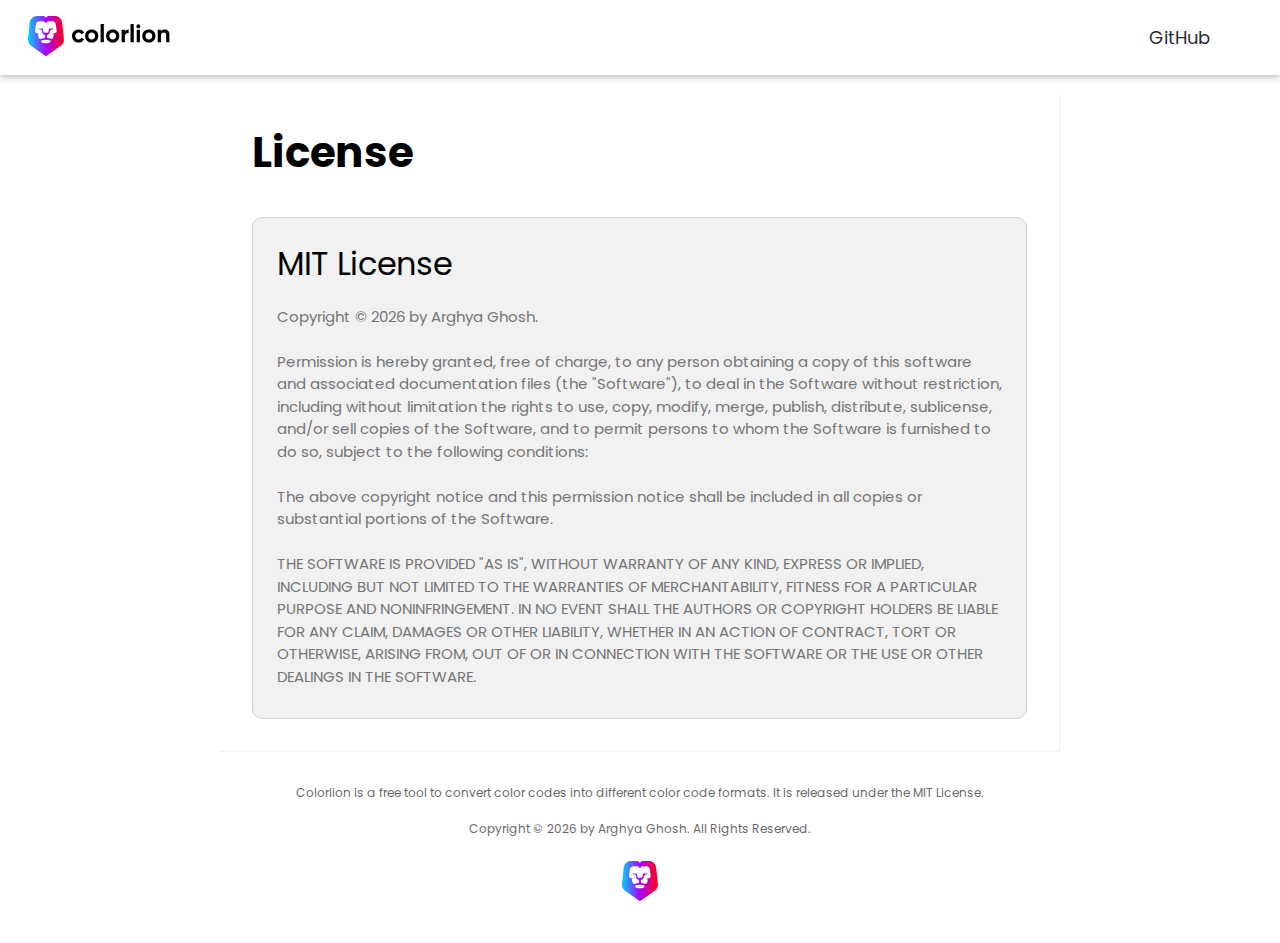
==== commit 5baef41c: "added GitHub repo link" ====
--- a/license.html
+++ b/license.html
@@ -74,7 +74,7 @@
         </a>
         <div class="lion-right lion-padding-16">
             <a class="lion-bar-item lion-button bar-item-hover lion-right lion-hide-small barex"
-                style="width:140px;border-radius:5px;margin-right:15px" href="/" target="_blank"
+                style="width:140px;border-radius:5px;margin-right:15px" href="https://github.com/uiuxarghya/colorlion" target="_blank"
                 title="GitHub">GitHub</a>
         </div>
     </div>
